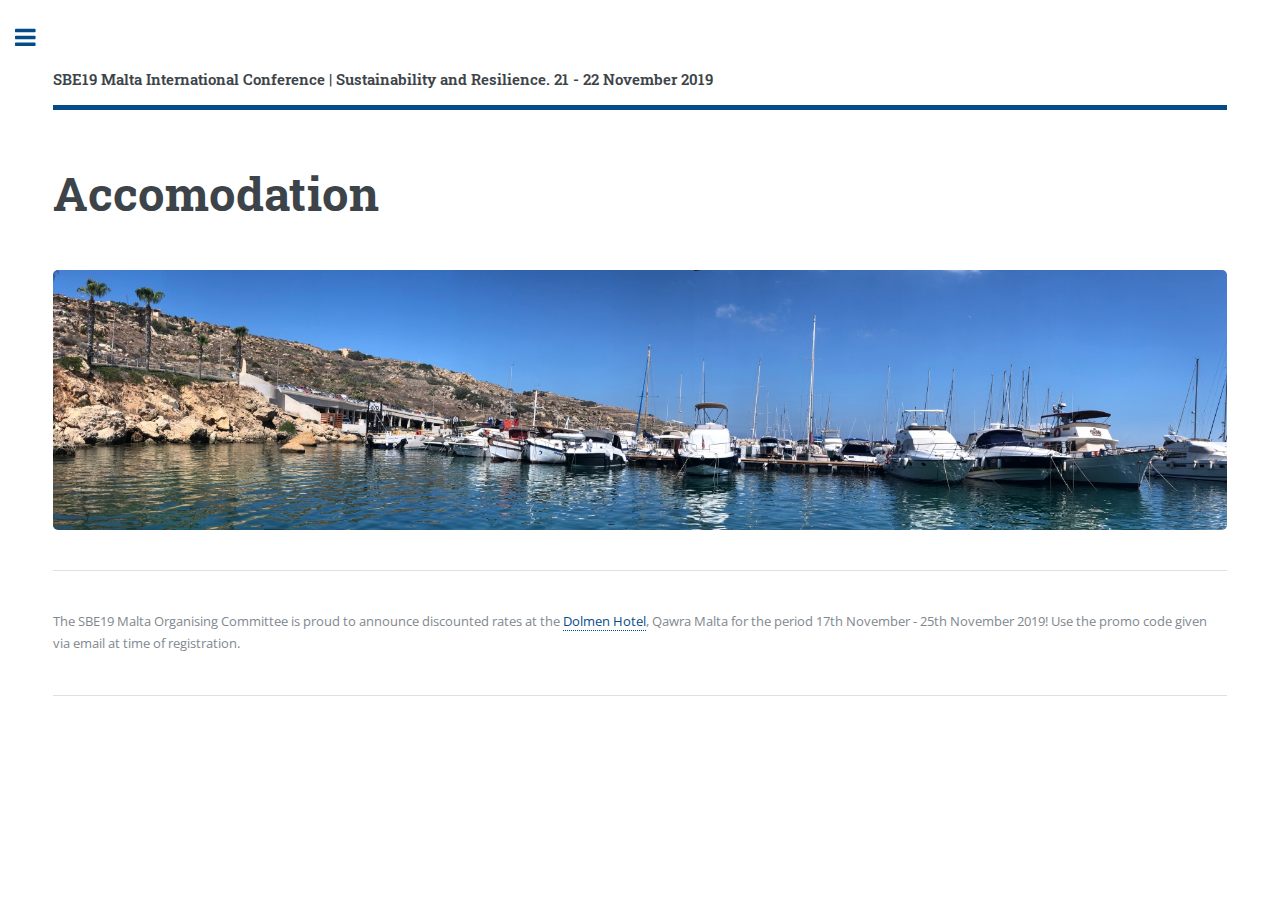
==== accomodation.html @ 5445cafa "Updated website." ====
<!DOCTYPE HTML>
<!--
	Editorial by HTML5 UP
	html5up.net | @ajlkn
	Free for personal and commercial use under the CCA 3.0 license (html5up.net/license)
-->
<html>
	<head>
		<title>SBE19 Malta | Towards a Sustainable Built Environment</title>
		<meta charset="utf-8" />
		<meta name="viewport" content="width=device-width, initial-scale=1, user-scalable=no" />
		<link rel="stylesheet" href="assets/css/main.css" />
	</head>
	<body class="is-preload">

		<!-- Wrapper -->
			<div id="wrapper">

				<!-- Main -->
					<div id="main">
						<div class="inner">

							<!-- Header -->
								<header id="header">
									<a href="index.html" class="logo"><strong>SBE19 Malta International Conference | Sustainability and Resilience. 21 - 22 November 2019</strong> </a>
							<!--		<ul class="icons">
										<li><a href="#" class="icon fa-twitter"><span class="label">Twitter</span></a></li>
										<li><a href="#" class="icon fa-facebook"><span class="label">Facebook</span></a></li>
										<li><a href="#" class="icon fa-snapchat-ghost"><span class="label">Snapchat</span></a></li>
										<li><a href="#" class="icon fa-instagram"><span class="label">Instagram</span></a></li>
										<li><a href="#" class="icon fa-medium"><span class="label">Medium</span></a></li>
									</ul>-->
								</header>

							<!-- Content -->
								<section>
									<header class="main">
										<h1>Accomodation</h1>
									</header>

									<span class="image main"><img src="images/panorama2.jpg" alt="" /></span>

									<hr class="major" />
                                    The SBE19 Malta Organising Committee is proud to announce discounted rates at the <a href="http://www.dolmen.com.mt">Dolmen Hotel</a>, Qawra Malta for the period 17th November - 25th November 2019!
                                    
                                    Use the promo code given via email at time of registration.
                                    
									<hr class="major" />
                                    
								</section>

						</div>
					</div>

                    <!-- Sidebar -->
                    <div id="sidebar">
                        <div class="inner">
                            
                            <!-- Search --><!--
                                            <section id="search" class="alt">
                                            <form method="post" action="#">
                                            <input type="text" name="query" id="query" placeholder="Search" />
                                            </form>
                                            </section>
                                            
                                            <!-- Menu -->
                            <nav id="menu">
                                <header class="major">
                                    <h2>Menu</h2>
                                </header>
                                <ul>
                                    <li><a href="index.html">Homepage</a></li>
                                    <li><a href="specialsessions.html">Special Sessions</a></li>
                                    <li><a href="roundtable.html">Round Table Forum</a></li>
                                    <li><a href="organising.html">Organising Committee</a></li>
                                    <li><a href="scientific.html">Scientific Committee</a></li>
                                    <li><a href="keynote.html">Keynote Speakers</a></li>
                                    <li><a href="fees.html">Conference Fees</a></li>
                                    <li><a href="accomodation.html">Accomodation</a></li>
                                    <li><a href="https://forms.gle/u5EXZo6mpszU6fGm8">Registration Form</a></li>
                                    <!--<li>
                                     <span class="opener">Submenu</span>
                                     <ul>
                                     <li><a href="#">Lorem Dolor</a></li>
                                     <li><a href="#">Ipsum Adipiscing</a></li>
                                     <li><a href="#">Tempus Magna</a></li>
                                     <li><a href="#">Feugiat Veroeros</a></li>
                                     </ul>
                                     </li>
                                     <li><a href="#">Etiam Dolore</a></li>
                                     <li><a href="#">Adipiscing</a></li>
                                     <li>
                                     <span class="opener">Another Submenu</span>
                                     <ul>
                                     <li><a href="#">Lorem Dolor</a></li>
                                     <li><a href="#">Ipsum Adipiscing</a></li>
                                     <li><a href="#">Tempus Magna</a></li>
                                     <li><a href="#">Feugiat Veroeros</a></li>
                                     </ul>
                                     </li>
                                     <li><a href="#">Maximus Erat</a></li>
                                     <li><a href="#">Sapien Mauris</a></li>
                                     <li><a href="#">Amet Lacinia</a></li>-->
                                </ul>
                            </nav>
                            
                            <!-- Section --><!--
                                             <section>
                                             <header class="major">
                                             <h2>Ante interdum</h2>
                                             </header>
                                             <div class="mini-posts">
                                             <article>
                                             <a href="#" class="image"><img src="images/pic07.jpg" alt="" /></a>
                                             <p>Aenean ornare velit lacus, ac varius enim lorem ullamcorper dolore aliquam.</p>
                                             </article>
                                             <article>
                                             <a href="#" class="image"><img src="images/pic08.jpg" alt="" /></a>
                                             <p>Aenean ornare velit lacus, ac varius enim lorem ullamcorper dolore aliquam.</p>
                                             </article>
                                             <article>
                                             <a href="#" class="image"><img src="images/pic09.jpg" alt="" /></a>
                                             <p>Aenean ornare velit lacus, ac varius enim lorem ullamcorper dolore aliquam.</p>
                                             </article>
                                             </div>
                                             <ul class="actions">
                                             <li><a href="#" class="button">More</a></li>
                                             </ul>
                                             </section>-->
                            
                            <!-- Section -->
                            <section>
                                <header class="major">
                                    <h2>Get in touch</h2>
                                </header>
                                <p>Should you have any queries, you can contact us on:</p>
                                <ul class="contact">
                                    <li class="fa-envelope-o"><a href="mailto:sbemalta@gmail.com">SBE Malta</a></li>
                                    <!--<li class="fa-phone">(000) 000-0000</li>-->
                                    <li class="fa-home">Faculty of Built Environment, University of Malta</li>
                                </ul>
                            </section>
                            
                            <!-- Footer -->
                            <footer id="footer">
                                <p class="copyright">&copy; SBEMalta. All rights reserved. Design: <a href="https://html5up.net">HTML5 UP</a>.</p>
                            </footer>
                            
                        </div>
                    </div>

		<!-- Scripts -->
			<script src="assets/js/jquery.min.js"></script>
			<script src="assets/js/browser.min.js"></script>
			<script src="assets/js/breakpoints.min.js"></script>
			<script src="assets/js/util.js"></script>
			<script src="assets/js/main.js"></script>

	</body>
</html>
---- assets/css/main.css ----
@import url(font-awesome.min.css);
@import url("https://fonts.googleapis.com/css?family=Open+Sans:400,600,400italic,600italic|Roboto+Slab:400,700");

/*
	Editorial by HTML5 UP
	html5up.net | @ajlkn
	Free for personal and commercial use under the CCA 3.0 license (html5up.net/license)
*/

html, body, div, span, applet, object,
iframe, h1, h2, h3, h4, h5, h6, p, blockquote,
pre, a, abbr, acronym, address, big, cite,
code, del, dfn, em, img, ins, kbd, q, s, samp,
small, strike, strong, sub, sup, tt, var, b,
u, i, center, dl, dt, dd, ol, ul, li, fieldset,
form, label, legend, table, caption, tbody,
tfoot, thead, tr, th, td, article, aside,
canvas, details, embed, figure, figcaption,
footer, header, hgroup, menu, nav, output, ruby,
section, summary, time, mark, audio, video {
	margin: 0;
	padding: 0;
	border: 0;
	font-size: 100%;
	font: inherit;
	vertical-align: baseline;}

article, aside, details, figcaption, figure,
footer, header, hgroup, menu, nav, section {
	display: block;}

body {
	line-height: 1;
}

ol, ul {
	list-style: none;
}

blockquote, q {
	quotes: none;
}

	blockquote:before, blockquote:after, q:before, q:after {
		content: '';
		content: none;
	}

table {
	border-collapse: collapse;
	border-spacing: 0;
}

body {
	-webkit-text-size-adjust: none;
}

mark {
	background-color: transparent;
	color: inherit;
}

input::-moz-focus-inner {
	border: 0;
	padding: 0;
}

input, select, textarea {
	-moz-appearance: none;
	-webkit-appearance: none;
	-ms-appearance: none;
	appearance: none;
}

/* Basic */

	@-ms-viewport {
		width: device-width;
	}

	body {
		-ms-overflow-style: scrollbar;
	}

	@media screen and (max-width: 480px) {

		html, body {
			min-width: 320px;
		}

	}

	html {
		box-sizing: border-box;
	}

	*, *:before, *:after {
		box-sizing: inherit;
	}

	body {
		background: #ffffff;
	}

		body.is-preload *, body.is-preload *:before, body.is-preload *:after, body.is-resizing *, body.is-resizing *:before, body.is-resizing *:after {
			-moz-animation: none !important;
			-webkit-animation: none !important;
			-ms-animation: none !important;
			animation: none !important;
			-moz-transition: none !important;
			-webkit-transition: none !important;
			-ms-transition: none !important;
			transition: none !important;
		}

/* Type */

	body, input, select, textarea {
		color: #7f888f;
		font-family: "Open Sans", sans-serif;
		font-size: 13pt;
		font-weight: 400;
		line-height: 1.65;
	}

		@media screen and (max-width: 1680px) {

			body, input, select, textarea {
				font-size: 11pt;
			}

		}

		@media screen and (max-width: 1280px) {

			body, input, select, textarea {
				font-size: 10pt;
			}

		}

		@media screen and (max-width: 360px) {

			body, input, select, textarea {
				font-size: 9pt;
			}

		}

	a {
		-moz-transition: color 0.2s ease-in-out, border-bottom-color 0.2s ease-in-out;
		-webkit-transition: color 0.2s ease-in-out, border-bottom-color 0.2s ease-in-out;
		-ms-transition: color 0.2s ease-in-out, border-bottom-color 0.2s ease-in-out;
		transition: color 0.2s ease-in-out, border-bottom-color 0.2s ease-in-out;
		border-bottom: dotted 1px;
        color: #044c89;
		text-decoration: none;
	}

		a:hover {
			border-bottom-color: #044c89;
			color: #044c89 !important;
		}

			a:hover strong {
				color: inherit;
			}

	strong, b {
		color: #3d4449;
		font-weight: 600;
	}

	em, i {
		font-style: italic;
	}

	p {
		margin: 0 0 2em 0;
	}

	h1, h2, h3, h4, h5, h6 {
		color: #3d4449;
		font-family: "Roboto Slab", serif;
		font-weight: 700;
		line-height: 1.5;
		margin: 0 0 1em 0;
	}

		h1 a, h2 a, h3 a, h4 a, h5 a, h6 a {
			color: inherit;
			text-decoration: none;
			border-bottom: 0;
		}

	h1 {
		font-size: 4em;
		margin: 0 0 0.5em 0;
		line-height: 1.3;
	}

	h2 {
		font-size: 1.75em;
	}

	h3 {
		font-size: 1.25em;
	}

	h4 {
		font-size: 1.1em;
	}

	h5 {
		font-size: 0.9em;
	}

	h6 {
		font-size: 0.7em;
	}

	@media screen and (max-width: 1680px) {

		h1 {
			font-size: 3.5em;
		}

	}

	@media screen and (max-width: 980px) {

		h1 {
			font-size: 3.25em;
		}

	}

	@media screen and (max-width: 736px) {

		h1 {
			font-size: 2em;
			line-height: 1.4;
		}

		h2 {
			font-size: 1.5em;
		}

	}

	sub {
		font-size: 0.8em;
		position: relative;
		top: 0.5em;
	}

	sup {
		font-size: 0.8em;
		position: relative;
		top: -0.5em;
	}

	blockquote {
		border-left: solid 3px rgba(210, 215, 217, 0.75);
		font-style: italic;
		margin: 0 0 2em 0;
		padding: 0.5em 0 0.5em 2em;
	}

	code {
		background: rgba(230, 235, 237, 0.25);
		border-radius: 0.375em;
		border: solid 1px rgba(210, 215, 217, 0.75);
		font-family: "Courier New", monospace;
		font-size: 0.9em;
		margin: 0 0.25em;
		padding: 0.25em 0.65em;
	}

	pre {
		-webkit-overflow-scrolling: touch;
		font-family: "Courier New", monospace;
		font-size: 0.9em;
		margin: 0 0 2em 0;
	}

		pre code {
			display: block;
			line-height: 1.75;
			padding: 1em 1.5em;
			overflow-x: auto;
		}

	hr {
		border: 0;
		border-bottom: solid 1px rgba(210, 215, 217, 0.75);
		margin: 2em 0;
	}

		hr.major {
			margin: 3em 0;
		}

	.align-left {
		text-align: left;
	}

	.align-center {
		text-align: center;
	}

	.align-right {
		text-align: right;
	}

/* Row */

	.row {
		display: flex;
		flex-wrap: wrap;
		box-sizing: border-box;
		align-items: stretch;
	}

		.row > * {
			box-sizing: border-box;
		}

		.row.gtr-uniform > * > :last-child {
			margin-bottom: 0;
		}

		.row.aln-left {
			justify-content: flex-start;
		}

		.row.aln-center {
			justify-content: center;
		}

		.row.aln-right {
			justify-content: flex-end;
		}

		.row.aln-top {
			align-items: flex-start;
		}

		.row.aln-middle {
			align-items: center;
		}

		.row.aln-bottom {
			align-items: flex-end;
		}

		.row > .imp {
			order: -1;
		}

		.row > .col-1 {
			width: 8.3333333333%;
		}

		.row > .off-1 {
			margin-left: 8.3333333333%;
		}

		.row > .col-2 {
			width: 16.6666666667%;
		}

		.row > .off-2 {
			margin-left: 16.6666666667%;
		}

		.row > .col-3 {
			width: 25%;
		}

		.row > .off-3 {
			margin-left: 25%;
		}

		.row > .col-4 {
			width: 33.3333333333%;
		}

		.row > .off-4 {
			margin-left: 33.3333333333%;
		}

		.row > .col-5 {
			width: 41.6666666667%;
		}

		.row > .off-5 {
			margin-left: 41.6666666667%;
		}

		.row > .col-6 {
			width: 50%;
		}

		.row > .off-6 {
			margin-left: 50%;
		}

		.row > .col-7 {
			width: 58.3333333333%;
		}

		.row > .off-7 {
			margin-left: 58.3333333333%;
		}

		.row > .col-8 {
			width: 66.6666666667%;
		}

		.row > .off-8 {
			margin-left: 66.6666666667%;
		}

		.row > .col-9 {
			width: 75%;
		}

		.row > .off-9 {
			margin-left: 75%;
		}

		.row > .col-10 {
			width: 83.3333333333%;
		}

		.row > .off-10 {
			margin-left: 83.3333333333%;
		}

		.row > .col-11 {
			width: 91.6666666667%;
		}

		.row > .off-11 {
			margin-left: 91.6666666667%;
		}

		.row > .col-12 {
			width: 100%;
		}

		.row > .off-12 {
			margin-left: 100%;
		}

		.row.gtr-0 {
			margin-top: 0;
			margin-left: 0em;
		}

			.row.gtr-0 > * {
				padding: 0 0 0 0em;
			}

			.row.gtr-0.gtr-uniform {
				margin-top: 0em;
			}

				.row.gtr-0.gtr-uniform > * {
					padding-top: 0em;
				}

		.row.gtr-25 {
			margin-top: 0;
			margin-left: -0.375em;
		}

			.row.gtr-25 > * {
				padding: 0 0 0 0.375em;
			}

			.row.gtr-25.gtr-uniform {
				margin-top: -0.375em;
			}

				.row.gtr-25.gtr-uniform > * {
					padding-top: 0.375em;
				}

		.row.gtr-50 {
			margin-top: 0;
			margin-left: -0.75em;
		}

			.row.gtr-50 > * {
				padding: 0 0 0 0.75em;
			}

			.row.gtr-50.gtr-uniform {
				margin-top: -0.75em;
			}

				.row.gtr-50.gtr-uniform > * {
					padding-top: 0.75em;
				}

		.row {
			margin-top: 0;
			margin-left: -1.5em;
		}

			.row > * {
				padding: 0 0 0 1.5em;
			}

			.row.gtr-uniform {
				margin-top: -1.5em;
			}

				.row.gtr-uniform > * {
					padding-top: 1.5em;
				}

		.row.gtr-150 {
			margin-top: 0;
			margin-left: -2.25em;
		}

			.row.gtr-150 > * {
				padding: 0 0 0 2.25em;
			}

			.row.gtr-150.gtr-uniform {
				margin-top: -2.25em;
			}

				.row.gtr-150.gtr-uniform > * {
					padding-top: 2.25em;
				}

		.row.gtr-200 {
			margin-top: 0;
			margin-left: -3em;
		}

			.row.gtr-200 > * {
				padding: 0 0 0 3em;
			}

			.row.gtr-200.gtr-uniform {
				margin-top: -3em;
			}

				.row.gtr-200.gtr-uniform > * {
					padding-top: 3em;
				}

		@media screen and (max-width: 1680px) {

			.row {
				display: flex;
				flex-wrap: wrap;
				box-sizing: border-box;
				align-items: stretch;
			}

				.row > * {
					box-sizing: border-box;
				}

				.row.gtr-uniform > * > :last-child {
					margin-bottom: 0;
				}

				.row.aln-left {
					justify-content: flex-start;
				}

				.row.aln-center {
					justify-content: center;
				}

				.row.aln-right {
					justify-content: flex-end;
				}

				.row.aln-top {
					align-items: flex-start;
				}

				.row.aln-middle {
					align-items: center;
				}

				.row.aln-bottom {
					align-items: flex-end;
				}

				.row > .imp-xlarge {
					order: -1;
				}

				.row > .col-1-xlarge {
					width: 8.3333333333%;
				}

				.row > .off-1-xlarge {
					margin-left: 8.3333333333%;
				}

				.row > .col-2-xlarge {
					width: 16.6666666667%;
				}

				.row > .off-2-xlarge {
					margin-left: 16.6666666667%;
				}

				.row > .col-3-xlarge {
					width: 25%;
				}

				.row > .off-3-xlarge {
					margin-left: 25%;
				}

				.row > .col-4-xlarge {
					width: 33.3333333333%;
				}

				.row > .off-4-xlarge {
					margin-left: 33.3333333333%;
				}

				.row > .col-5-xlarge {
					width: 41.6666666667%;
				}

				.row > .off-5-xlarge {
					margin-left: 41.6666666667%;
				}

				.row > .col-6-xlarge {
					width: 50%;
				}

				.row > .off-6-xlarge {
					margin-left: 50%;
				}

				.row > .col-7-xlarge {
					width: 58.3333333333%;
				}

				.row > .off-7-xlarge {
					margin-left: 58.3333333333%;
				}

				.row > .col-8-xlarge {
					width: 66.6666666667%;
				}

				.row > .off-8-xlarge {
					margin-left: 66.6666666667%;
				}

				.row > .col-9-xlarge {
					width: 75%;
				}

				.row > .off-9-xlarge {
					margin-left: 75%;
				}

				.row > .col-10-xlarge {
					width: 83.3333333333%;
				}

				.row > .off-10-xlarge {
					margin-left: 83.3333333333%;
				}

				.row > .col-11-xlarge {
					width: 91.6666666667%;
				}

				.row > .off-11-xlarge {
					margin-left: 91.6666666667%;
				}

				.row > .col-12-xlarge {
					width: 100%;
				}

				.row > .off-12-xlarge {
					margin-left: 100%;
				}

				.row.gtr-0 {
					margin-top: 0;
					margin-left: 0em;
				}

					.row.gtr-0 > * {
						padding: 0 0 0 0em;
					}

					.row.gtr-0.gtr-uniform {
						margin-top: 0em;
					}

						.row.gtr-0.gtr-uniform > * {
							padding-top: 0em;
						}

				.row.gtr-25 {
					margin-top: 0;
					margin-left: -0.375em;
				}

					.row.gtr-25 > * {
						padding: 0 0 0 0.375em;
					}

					.row.gtr-25.gtr-uniform {
						margin-top: -0.375em;
					}

						.row.gtr-25.gtr-uniform > * {
							padding-top: 0.375em;
						}

				.row.gtr-50 {
					margin-top: 0;
					margin-left: -0.75em;
				}

					.row.gtr-50 > * {
						padding: 0 0 0 0.75em;
					}

					.row.gtr-50.gtr-uniform {
						margin-top: -0.75em;
					}

						.row.gtr-50.gtr-uniform > * {
							padding-top: 0.75em;
						}

				.row {
					margin-top: 0;
					margin-left: -1.5em;
				}

					.row > * {
						padding: 0 0 0 1.5em;
					}

					.row.gtr-uniform {
						margin-top: -1.5em;
					}

						.row.gtr-uniform > * {
							padding-top: 1.5em;
						}

				.row.gtr-150 {
					margin-top: 0;
					margin-left: -2.25em;
				}

					.row.gtr-150 > * {
						padding: 0 0 0 2.25em;
					}

					.row.gtr-150.gtr-uniform {
						margin-top: -2.25em;
					}

						.row.gtr-150.gtr-uniform > * {
							padding-top: 2.25em;
						}

				.row.gtr-200 {
					margin-top: 0;
					margin-left: -3em;
				}

					.row.gtr-200 > * {
						padding: 0 0 0 3em;
					}

					.row.gtr-200.gtr-uniform {
						margin-top: -3em;
					}

						.row.gtr-200.gtr-uniform > * {
							padding-top: 3em;
						}

		}

		@media screen and (max-width: 1280px) {

			.row {
				display: flex;
				flex-wrap: wrap;
				box-sizing: border-box;
				align-items: stretch;
			}

				.row > * {
					box-sizing: border-box;
				}

				.row.gtr-uniform > * > :last-child {
					margin-bottom: 0;
				}

				.row.aln-left {
					justify-content: flex-start;
				}

				.row.aln-center {
					justify-content: center;
				}

				.row.aln-right {
					justify-content: flex-end;
				}

				.row.aln-top {
					align-items: flex-start;
				}

				.row.aln-middle {
					align-items: center;
				}

				.row.aln-bottom {
					align-items: flex-end;
				}

				.row > .imp-large {
					order: -1;
				}

				.row > .col-1-large {
					width: 8.3333333333%;
				}

				.row > .off-1-large {
					margin-left: 8.3333333333%;
				}

				.row > .col-2-large {
					width: 16.6666666667%;
				}

				.row > .off-2-large {
					margin-left: 16.6666666667%;
				}

				.row > .col-3-large {
					width: 25%;
				}

				.row > .off-3-large {
					margin-left: 25%;
				}

				.row > .col-4-large {
					width: 33.3333333333%;
				}

				.row > .off-4-large {
					margin-left: 33.3333333333%;
				}

				.row > .col-5-large {
					width: 41.6666666667%;
				}

				.row > .off-5-large {
					margin-left: 41.6666666667%;
				}

				.row > .col-6-large {
					width: 50%;
				}

				.row > .off-6-large {
					margin-left: 50%;
				}

				.row > .col-7-large {
					width: 58.3333333333%;
				}

				.row > .off-7-large {
					margin-left: 58.3333333333%;
				}

				.row > .col-8-large {
					width: 66.6666666667%;
				}

				.row > .off-8-large {
					margin-left: 66.6666666667%;
				}

				.row > .col-9-large {
					width: 75%;
				}

				.row > .off-9-large {
					margin-left: 75%;
				}

				.row > .col-10-large {
					width: 83.3333333333%;
				}

				.row > .off-10-large {
					margin-left: 83.3333333333%;
				}

				.row > .col-11-large {
					width: 91.6666666667%;
				}

				.row > .off-11-large {
					margin-left: 91.6666666667%;
				}

				.row > .col-12-large {
					width: 100%;
				}

				.row > .off-12-large {
					margin-left: 100%;
				}

				.row.gtr-0 {
					margin-top: 0;
					margin-left: 0em;
				}

					.row.gtr-0 > * {
						padding: 0 0 0 0em;
					}

					.row.gtr-0.gtr-uniform {
						margin-top: 0em;
					}

						.row.gtr-0.gtr-uniform > * {
							padding-top: 0em;
						}

				.row.gtr-25 {
					margin-top: 0;
					margin-left: -0.375em;
				}

					.row.gtr-25 > * {
						padding: 0 0 0 0.375em;
					}

					.row.gtr-25.gtr-uniform {
						margin-top: -0.375em;
					}

						.row.gtr-25.gtr-uniform > * {
							padding-top: 0.375em;
						}

				.row.gtr-50 {
					margin-top: 0;
					margin-left: -0.75em;
				}

					.row.gtr-50 > * {
						padding: 0 0 0 0.75em;
					}

					.row.gtr-50.gtr-uniform {
						margin-top: -0.75em;
					}

						.row.gtr-50.gtr-uniform > * {
							padding-top: 0.75em;
						}

				.row {
					margin-top: 0;
					margin-left: -1.5em;
				}

					.row > * {
						padding: 0 0 0 1.5em;
					}

					.row.gtr-uniform {
						margin-top: -1.5em;
					}

						.row.gtr-uniform > * {
							padding-top: 1.5em;
						}

				.row.gtr-150 {
					margin-top: 0;
					margin-left: -2.25em;
				}

					.row.gtr-150 > * {
						padding: 0 0 0 2.25em;
					}

					.row.gtr-150.gtr-uniform {
						margin-top: -2.25em;
					}

						.row.gtr-150.gtr-uniform > * {
							padding-top: 2.25em;
						}

				.row.gtr-200 {
					margin-top: 0;
					margin-left: -3em;
				}

					.row.gtr-200 > * {
						padding: 0 0 0 3em;
					}

					.row.gtr-200.gtr-uniform {
						margin-top: -3em;
					}

						.row.gtr-200.gtr-uniform > * {
							padding-top: 3em;
						}

		}

		@media screen and (max-width: 980px) {

			.row {
				display: flex;
				flex-wrap: wrap;
				box-sizing: border-box;
				align-items: stretch;
			}

				.row > * {
					box-sizing: border-box;
				}

				.row.gtr-uniform > * > :last-child {
					margin-bottom: 0;
				}

				.row.aln-left {
					justify-content: flex-start;
				}

				.row.aln-center {
					justify-content: center;
				}

				.row.aln-right {
					justify-content: flex-end;
				}

				.row.aln-top {
					align-items: flex-start;
				}

				.row.aln-middle {
					align-items: center;
				}

				.row.aln-bottom {
					align-items: flex-end;
				}

				.row > .imp-medium {
					order: -1;
				}

				.row > .col-1-medium {
					width: 8.3333333333%;
				}

				.row > .off-1-medium {
					margin-left: 8.3333333333%;
				}

				.row > .col-2-medium {
					width: 16.6666666667%;
				}

				.row > .off-2-medium {
					margin-left: 16.6666666667%;
				}

				.row > .col-3-medium {
					width: 25%;
				}

				.row > .off-3-medium {
					margin-left: 25%;
				}

				.row > .col-4-medium {
					width: 33.3333333333%;
				}

				.row > .off-4-medium {
					margin-left: 33.3333333333%;
				}

				.row > .col-5-medium {
					width: 41.6666666667%;
				}

				.row > .off-5-medium {
					margin-left: 41.6666666667%;
				}

				.row > .col-6-medium {
					width: 50%;
				}

				.row > .off-6-medium {
					margin-left: 50%;
				}

				.row > .col-7-medium {
					width: 58.3333333333%;
				}

				.row > .off-7-medium {
					margin-left: 58.3333333333%;
				}

				.row > .col-8-medium {
					width: 66.6666666667%;
				}

				.row > .off-8-medium {
					margin-left: 66.6666666667%;
				}

				.row > .col-9-medium {
					width: 75%;
				}

				.row > .off-9-medium {
					margin-left: 75%;
				}

				.row > .col-10-medium {
					width: 83.3333333333%;
				}

				.row > .off-10-medium {
					margin-left: 83.3333333333%;
				}

				.row > .col-11-medium {
					width: 91.6666666667%;
				}

				.row > .off-11-medium {
					margin-left: 91.6666666667%;
				}

				.row > .col-12-medium {
					width: 100%;
				}

				.row > .off-12-medium {
					margin-left: 100%;
				}

				.row.gtr-0 {
					margin-top: 0;
					margin-left: 0em;
				}

					.row.gtr-0 > * {
						padding: 0 0 0 0em;
					}

					.row.gtr-0.gtr-uniform {
						margin-top: 0em;
					}

						.row.gtr-0.gtr-uniform > * {
							padding-top: 0em;
						}

				.row.gtr-25 {
					margin-top: 0;
					margin-left: -0.375em;
				}

					.row.gtr-25 > * {
						padding: 0 0 0 0.375em;
					}

					.row.gtr-25.gtr-uniform {
						margin-top: -0.375em;
					}

						.row.gtr-25.gtr-uniform > * {
							padding-top: 0.375em;
						}

				.row.gtr-50 {
					margin-top: 0;
					margin-left: -0.75em;
				}

					.row.gtr-50 > * {
						padding: 0 0 0 0.75em;
					}

					.row.gtr-50.gtr-uniform {
						margin-top: -0.75em;
					}

						.row.gtr-50.gtr-uniform > * {
							padding-top: 0.75em;
						}

				.row {
					margin-top: 0;
					margin-left: -1.5em;
				}

					.row > * {
						padding: 0 0 0 1.5em;
					}

					.row.gtr-uniform {
						margin-top: -1.5em;
					}

						.row.gtr-uniform > * {
							padding-top: 1.5em;
						}

				.row.gtr-150 {
					margin-top: 0;
					margin-left: -2.25em;
				}

					.row.gtr-150 > * {
						padding: 0 0 0 2.25em;
					}

					.row.gtr-150.gtr-uniform {
						margin-top: -2.25em;
					}

						.row.gtr-150.gtr-uniform > * {
							padding-top: 2.25em;
						}

				.row.gtr-200 {
					margin-top: 0;
					margin-left: -3em;
				}

					.row.gtr-200 > * {
						padding: 0 0 0 3em;
					}

					.row.gtr-200.gtr-uniform {
						margin-top: -3em;
					}

						.row.gtr-200.gtr-uniform > * {
							padding-top: 3em;
						}

		}

		@media screen and (max-width: 736px) {

			.row {
				display: flex;
				flex-wrap: wrap;
				box-sizing: border-box;
				align-items: stretch;
			}

				.row > * {
					box-sizing: border-box;
				}

				.row.gtr-uniform > * > :last-child {
					margin-bottom: 0;
				}

				.row.aln-left {
					justify-content: flex-start;
				}

				.row.aln-center {
					justify-content: center;
				}

				.row.aln-right {
					justify-content: flex-end;
				}

				.row.aln-top {
					align-items: flex-start;
				}

				.row.aln-middle {
					align-items: center;
				}

				.row.aln-bottom {
					align-items: flex-end;
				}

				.row > .imp-small {
					order: -1;
				}

				.row > .col-1-small {
					width: 8.3333333333%;
				}

				.row > .off-1-small {
					margin-left: 8.3333333333%;
				}

				.row > .col-2-small {
					width: 16.6666666667%;
				}

				.row > .off-2-small {
					margin-left: 16.6666666667%;
				}

				.row > .col-3-small {
					width: 25%;
				}

				.row > .off-3-small {
					margin-left: 25%;
				}

				.row > .col-4-small {
					width: 33.3333333333%;
				}

				.row > .off-4-small {
					margin-left: 33.3333333333%;
				}

				.row > .col-5-small {
					width: 41.6666666667%;
				}

				.row > .off-5-small {
					margin-left: 41.6666666667%;
				}

				.row > .col-6-small {
					width: 50%;
				}

				.row > .off-6-small {
					margin-left: 50%;
				}

				.row > .col-7-small {
					width: 58.3333333333%;
				}

				.row > .off-7-small {
					margin-left: 58.3333333333%;
				}

				.row > .col-8-small {
					width: 66.6666666667%;
				}

				.row > .off-8-small {
					margin-left: 66.6666666667%;
				}

				.row > .col-9-small {
					width: 75%;
				}

				.row > .off-9-small {
					margin-left: 75%;
				}

				.row > .col-10-small {
					width: 83.3333333333%;
				}

				.row > .off-10-small {
					margin-left: 83.3333333333%;
				}

				.row > .col-11-small {
					width: 91.6666666667%;
				}

				.row > .off-11-small {
					margin-left: 91.6666666667%;
				}

				.row > .col-12-small {
					width: 100%;
				}

				.row > .off-12-small {
					margin-left: 100%;
				}

				.row.gtr-0 {
					margin-top: 0;
					margin-left: 0em;
				}

					.row.gtr-0 > * {
						padding: 0 0 0 0em;
					}

					.row.gtr-0.gtr-uniform {
						margin-top: 0em;
					}

						.row.gtr-0.gtr-uniform > * {
							padding-top: 0em;
						}

				.row.gtr-25 {
					margin-top: 0;
					margin-left: -0.375em;
				}

					.row.gtr-25 > * {
						padding: 0 0 0 0.375em;
					}

					.row.gtr-25.gtr-uniform {
						margin-top: -0.375em;
					}

						.row.gtr-25.gtr-uniform > * {
							padding-top: 0.375em;
						}

				.row.gtr-50 {
					margin-top: 0;
					margin-left: -0.75em;
				}

					.row.gtr-50 > * {
						padding: 0 0 0 0.75em;
					}

					.row.gtr-50.gtr-uniform {
						margin-top: -0.75em;
					}

						.row.gtr-50.gtr-uniform > * {
							padding-top: 0.75em;
						}

				.row {
					margin-top: 0;
					margin-left: -1.5em;
				}

					.row > * {
						padding: 0 0 0 1.5em;
					}

					.row.gtr-uniform {
						margin-top: -1.5em;
					}

						.row.gtr-uniform > * {
							padding-top: 1.5em;
						}

				.row.gtr-150 {
					margin-top: 0;
					margin-left: -2.25em;
				}

					.row.gtr-150 > * {
						padding: 0 0 0 2.25em;
					}

					.row.gtr-150.gtr-uniform {
						margin-top: -2.25em;
					}

						.row.gtr-150.gtr-uniform > * {
							padding-top: 2.25em;
						}

				.row.gtr-200 {
					margin-top: 0;
					margin-left: -3em;
				}

					.row.gtr-200 > * {
						padding: 0 0 0 3em;
					}

					.row.gtr-200.gtr-uniform {
						margin-top: -3em;
					}

						.row.gtr-200.gtr-uniform > * {
							padding-top: 3em;
						}

		}

		@media screen and (max-width: 480px) {

			.row {
				display: flex;
				flex-wrap: wrap;
				box-sizing: border-box;
				align-items: stretch;
			}

				.row > * {
					box-sizing: border-box;
				}

				.row.gtr-uniform > * > :last-child {
					margin-bottom: 0;
				}

				.row.aln-left {
					justify-content: flex-start;
				}

				.row.aln-center {
					justify-content: center;
				}

				.row.aln-right {
					justify-content: flex-end;
				}

				.row.aln-top {
					align-items: flex-start;
				}

				.row.aln-middle {
					align-items: center;
				}

				.row.aln-bottom {
					align-items: flex-end;
				}

				.row > .imp-xsmall {
					order: -1;
				}

				.row > .col-1-xsmall {
					width: 8.3333333333%;
				}

				.row > .off-1-xsmall {
					margin-left: 8.3333333333%;
				}

				.row > .col-2-xsmall {
					width: 16.6666666667%;
				}

				.row > .off-2-xsmall {
					margin-left: 16.6666666667%;
				}

				.row > .col-3-xsmall {
					width: 25%;
				}

				.row > .off-3-xsmall {
					margin-left: 25%;
				}

				.row > .col-4-xsmall {
					width: 33.3333333333%;
				}

				.row > .off-4-xsmall {
					margin-left: 33.3333333333%;
				}

				.row > .col-5-xsmall {
					width: 41.6666666667%;
				}

				.row > .off-5-xsmall {
					margin-left: 41.6666666667%;
				}

				.row > .col-6-xsmall {
					width: 50%;
				}

				.row > .off-6-xsmall {
					margin-left: 50%;
				}

				.row > .col-7-xsmall {
					width: 58.3333333333%;
				}

				.row > .off-7-xsmall {
					margin-left: 58.3333333333%;
				}

				.row > .col-8-xsmall {
					width: 66.6666666667%;
				}

				.row > .off-8-xsmall {
					margin-left: 66.6666666667%;
				}

				.row > .col-9-xsmall {
					width: 75%;
				}

				.row > .off-9-xsmall {
					margin-left: 75%;
				}

				.row > .col-10-xsmall {
					width: 83.3333333333%;
				}

				.row > .off-10-xsmall {
					margin-left: 83.3333333333%;
				}

				.row > .col-11-xsmall {
					width: 91.6666666667%;
				}

				.row > .off-11-xsmall {
					margin-left: 91.6666666667%;
				}

				.row > .col-12-xsmall {
					width: 100%;
				}

				.row > .off-12-xsmall {
					margin-left: 100%;
				}

				.row.gtr-0 {
					margin-top: 0;
					margin-left: 0em;
				}

					.row.gtr-0 > * {
						padding: 0 0 0 0em;
					}

					.row.gtr-0.gtr-uniform {
						margin-top: 0em;
					}

						.row.gtr-0.gtr-uniform > * {
							padding-top: 0em;
						}

				.row.gtr-25 {
					margin-top: 0;
					margin-left: -0.375em;
				}

					.row.gtr-25 > * {
						padding: 0 0 0 0.375em;
					}

					.row.gtr-25.gtr-uniform {
						margin-top: -0.375em;
					}

						.row.gtr-25.gtr-uniform > * {
							padding-top: 0.375em;
						}

				.row.gtr-50 {
					margin-top: 0;
					margin-left: -0.75em;
				}

					.row.gtr-50 > * {
						padding: 0 0 0 0.75em;
					}

					.row.gtr-50.gtr-uniform {
						margin-top: -0.75em;
					}

						.row.gtr-50.gtr-uniform > * {
							padding-top: 0.75em;
						}

				.row {
					margin-top: 0;
					margin-left: -1.5em;
				}

					.row > * {
						padding: 0 0 0 1.5em;
					}

					.row.gtr-uniform {
						margin-top: -1.5em;
					}

						.row.gtr-uniform > * {
							padding-top: 1.5em;
						}

				.row.gtr-150 {
					margin-top: 0;
					margin-left: -2.25em;
				}

					.row.gtr-150 > * {
						padding: 0 0 0 2.25em;
					}

					.row.gtr-150.gtr-uniform {
						margin-top: -2.25em;
					}

						.row.gtr-150.gtr-uniform > * {
							padding-top: 2.25em;
						}

				.row.gtr-200 {
					margin-top: 0;
					margin-left: -3em;
				}

					.row.gtr-200 > * {
						padding: 0 0 0 3em;
					}

					.row.gtr-200.gtr-uniform {
						margin-top: -3em;
					}

						.row.gtr-200.gtr-uniform > * {
							padding-top: 3em;
						}

		}

/* Section/Article */

	section.special, article.special {
		text-align: center;
	}

	header p {
		font-family: "Roboto Slab", serif;
		font-size: 1em;
		font-weight: 400;
		letter-spacing: 0.075em;
		margin-top: -0.5em;
		text-transform: uppercase;
	}

	header.major > :last-child {
        border-bottom: solid 3px #044c89;
		display: inline-block;
		margin: 0 0 2em 0;
		padding: 0 0.75em 0.5em 0;
	}

	header.main > :last-child {
		margin: 0 0 1em 0;
	}

/* Form */

	form {
		margin: 0 0 2em 0;
	}

	label {
		color: #3d4449;
		display: block;
		font-size: 0.9em;
		font-weight: 600;
		margin: 0 0 1em 0;
	}

	input[type="text"],
	input[type="password"],
	input[type="email"],
	input[type="tel"],
	input[type="search"],
	input[type="url"],
	select,
	textarea {
		-moz-appearance: none;
		-webkit-appearance: none;
		-ms-appearance: none;
		appearance: none;
		background: #ffffff;
		border-radius: 0.375em;
		border: none;
		border: solid 1px rgba(210, 215, 217, 0.75);
		color: inherit;
		display: block;
		outline: 0;
		padding: 0 1em;
		text-decoration: none;
		width: 100%;
	}

		input[type="text"]:invalid,
		input[type="password"]:invalid,
		input[type="email"]:invalid,
		input[type="tel"]:invalid,
		input[type="search"]:invalid,
		input[type="url"]:invalid,
		select:invalid,
		textarea:invalid {
			box-shadow: none;
		}

		input[type="text"]:focus,
		input[type="password"]:focus,
		input[type="email"]:focus,
		input[type="tel"]:focus,
		input[type="search"]:focus,
		input[type="url"]:focus,
		select:focus,
		textarea:focus {
			border-color: #044c89;
			box-shadow: 0 0 0 1px #044c89;
		}

	select {
		background-image: url("data:image/svg+xml;charset=utf8,%3Csvg xmlns='http://www.w3.org/2000/svg' width='40' height='40' preserveAspectRatio='none' viewBox='0 0 40 40'%3E%3Cpath d='M9.4,12.3l10.4,10.4l10.4-10.4c0.2-0.2,0.5-0.4,0.9-0.4c0.3,0,0.6,0.1,0.9,0.4l3.3,3.3c0.2,0.2,0.4,0.5,0.4,0.9 c0,0.4-0.1,0.6-0.4,0.9L20.7,31.9c-0.2,0.2-0.5,0.4-0.9,0.4c-0.3,0-0.6-0.1-0.9-0.4L4.3,17.3c-0.2-0.2-0.4-0.5-0.4-0.9 c0-0.4,0.1-0.6,0.4-0.9l3.3-3.3c0.2-0.2,0.5-0.4,0.9-0.4S9.1,12.1,9.4,12.3z' fill='rgba(210, 215, 217, 0.75)' /%3E%3C/svg%3E");
		background-size: 1.25em;
		background-repeat: no-repeat;
		background-position: calc(100% - 1em) center;
		height: 2.75em;
		padding-right: 2.75em;
		text-overflow: ellipsis;
	}

		select option {
			color: #3d4449;
			background: #ffffff;
		}

		select:focus::-ms-value {
			background-color: transparent;
		}

		select::-ms-expand {
			display: none;
		}

	input[type="text"],
	input[type="password"],
	input[type="email"],
	input[type="tel"],
	input[type="search"],
	input[type="url"],
	select {
		height: 2.75em;
	}

	textarea {
		padding: 0.75em 1em;
	}

	input[type="checkbox"],
	input[type="radio"] {
		-moz-appearance: none;
		-webkit-appearance: none;
		-ms-appearance: none;
		appearance: none;
		display: block;
		float: left;
		margin-right: -2em;
		opacity: 0;
		width: 1em;
		z-index: -1;
	}

		input[type="checkbox"] + label,
		input[type="radio"] + label {
			text-decoration: none;
			color: #7f888f;
			cursor: pointer;
			display: inline-block;
			font-size: 1em;
			font-weight: 400;
			padding-left: 2.4em;
			padding-right: 0.75em;
			position: relative;
		}

			input[type="checkbox"] + label:before,
			input[type="radio"] + label:before {
				-moz-osx-font-smoothing: grayscale;
				-webkit-font-smoothing: antialiased;
				font-family: FontAwesome;
				font-style: normal;
				font-weight: normal;
				text-transform: none !important;
			}

			input[type="checkbox"] + label:before,
			input[type="radio"] + label:before {
				background: #ffffff;
				border-radius: 0.375em;
				border: solid 1px rgba(210, 215, 217, 0.75);
				content: '';
				display: inline-block;
				height: 1.65em;
				left: 0;
				line-height: 1.58125em;
				position: absolute;
				text-align: center;
				top: 0;
				width: 1.65em;
			}

		input[type="checkbox"]:checked + label:before,
		input[type="radio"]:checked + label:before {
			background: #3d4449;
			border-color: #3d4449;
			color: #ffffff;
			content: '\f00c';
		}

		input[type="checkbox"]:focus + label:before,
		input[type="radio"]:focus + label:before {
			border-color: #044c89;
			box-shadow: 0 0 0 1px #044c89;
		}

	input[type="checkbox"] + label:before {
		border-radius: 0.375em;
	}

	input[type="radio"] + label:before {
		border-radius: 100%;
	}

	::-webkit-input-placeholder {
		color: #9fa3a6 !important;
		opacity: 1.0;
	}

	:-moz-placeholder {
		color: #9fa3a6 !important;
		opacity: 1.0;
	}

	::-moz-placeholder {
		color: #9fa3a6 !important;
		opacity: 1.0;
	}

	:-ms-input-placeholder {
		color: #9fa3a6 !important;
		opacity: 1.0;
	}

/* Box */

	.box {
		border-radius: 0.375em;
		border: solid 1px rgba(210, 215, 217, 0.75);
		margin-bottom: 2em;
		padding: 1.5em;
	}

		.box > :last-child,
		.box > :last-child > :last-child,
		.box > :last-child > :last-child > :last-child {
			margin-bottom: 0;
		}

		.box.alt {
			border: 0;
			border-radius: 0;
			padding: 0;
		}

/* Icon */

	.icon {
		text-decoration: none;
		border-bottom: none;
		position: relative;
	}

		.icon:before {
			-moz-osx-font-smoothing: grayscale;
			-webkit-font-smoothing: antialiased;
			font-family: FontAwesome;
			font-style: normal;
			font-weight: normal;
			text-transform: none !important;
		}

		.icon > .label {
			display: none;
		}

/* Image */

	.image {
		border-radius: 0.375em;
		border: 0;
		display: inline-block;
		position: relative;
	}

		.image img {
			border-radius: 0.375em;
			display: block;
		}

		.image.left, .image.right {
			max-width: 40%;
		}

			.image.left img, .image.right img {
				width: 100%;
			}

		.image.left {
			float: left;
			padding: 0 1.5em 1em 0;
			top: 0.25em;
		}

		.image.right {
			float: right;
			padding: 0 0 1em 1.5em;
			top: 0.25em;
		}

		.image.fit {
			display: block;
			margin: 0 0 2em 0;
			width: 100%;
		}

			.image.fit img {
				width: 100%;
			}

		.image.main {
			display: block;
			margin: 0 0 3em 0;
			width: 100%;
		}

			.image.main img {
				width: 100%;
			}

	a.image {
		overflow: hidden;
	}

		a.image img {
			-moz-transition: -moz-transform 0.2s ease;
			-webkit-transition: -webkit-transform 0.2s ease;
			-ms-transition: -ms-transform 0.2s ease;
			transition: transform 0.2s ease;
		}

		a.image:hover img {
			-moz-transform: scale(1.075);
			-webkit-transform: scale(1.075);
			-ms-transform: scale(1.075);
			transform: scale(1.075);
		}

/* List */

	ol {
		list-style: decimal;
		margin: 0 0 2em 0;
		padding-left: 1.25em;
	}

		ol li {
			padding-left: 0.25em;
		}

	ul {
		list-style: disc;
		margin: 0 0 2em 0;
		padding-left: 1em;
	}

		ul li {
			padding-left: 0.5em;
		}

		ul.alt {
			list-style: none;
			padding-left: 0;
		}

			ul.alt li {
				border-top: solid 1px rgba(210, 215, 217, 0.75);
				padding: 0.5em 0;
			}

				ul.alt li:first-child {
					border-top: 0;
					padding-top: 0;
				}

	dl {
		margin: 0 0 2em 0;
	}

		dl dt {
			display: block;
			font-weight: 600;
			margin: 0 0 1em 0;
		}

		dl dd {
			margin-left: 2em;
		}

/* Actions */

	ul.actions {
		display: -moz-flex;
		display: -webkit-flex;
		display: -ms-flex;
		display: flex;
		cursor: default;
		list-style: none;
		margin-left: -1em;
		padding-left: 0;
	}

		ul.actions li {
			padding: 0 0 0 1em;
			vertical-align: middle;
		}

		ul.actions.special {
			-moz-justify-content: center;
			-webkit-justify-content: center;
			-ms-justify-content: center;
			justify-content: center;
			width: 100%;
			margin-left: 0;
		}

			ul.actions.special li:first-child {
				padding-left: 0;
			}

		ul.actions.stacked {
			-moz-flex-direction: column;
			-webkit-flex-direction: column;
			-ms-flex-direction: column;
			flex-direction: column;
			margin-left: 0;
		}

			ul.actions.stacked li {
				padding: 1.3em 0 0 0;
			}

				ul.actions.stacked li:first-child {
					padding-top: 0;
				}

		ul.actions.fit {
			width: calc(100% + 1em);
		}

			ul.actions.fit li {
				-moz-flex-grow: 1;
				-webkit-flex-grow: 1;
				-ms-flex-grow: 1;
				flex-grow: 1;
				-moz-flex-shrink: 1;
				-webkit-flex-shrink: 1;
				-ms-flex-shrink: 1;
				flex-shrink: 1;
				width: 100%;
			}

				ul.actions.fit li > * {
					width: 100%;
				}

			ul.actions.fit.stacked {
				width: 100%;
			}

/* Icons */

	ul.icons {
		cursor: default;
		list-style: none;
		padding-left: 0;
	}

		ul.icons li {
			display: inline-block;
			padding: 0 1em 0 0;
		}

			ul.icons li:last-child {
				padding-right: 0;
			}

			ul.icons li .icon {
				color: inherit;
			}

				ul.icons li .icon:before {
					font-size: 1.25em;
				}

/* Contact */

	ul.contact {
		list-style: none;
		padding: 0;
	}

		ul.contact li {
			text-decoration: none;
			border-top: solid 1px rgba(210, 215, 217, 0.75);
			margin: 1.5em 0 0 0;
			padding: 1.5em 0 0 3em;
			position: relative;
		}

			ul.contact li:before {
				-moz-osx-font-smoothing: grayscale;
				-webkit-font-smoothing: antialiased;
				font-family: FontAwesome;
				font-style: normal;
				font-weight: normal;
				text-transform: none !important;
			}

			ul.contact li:before {
				color: #044c89;
				display: inline-block;
				font-size: 1.5em;
				height: 1.125em;
				left: 0;
				line-height: 1.125em;
				position: absolute;
				text-align: center;
				top: 1em;
				width: 1.5em;
			}

			ul.contact li:first-child {
				border-top: 0;
				margin-top: 0;
				padding-top: 0;
			}

				ul.contact li:first-child:before {
					top: 0;
				}

			ul.contact li a {
				color: inherit;
			}

/* Pagination */

	ul.pagination {
		cursor: default;
		list-style: none;
		padding-left: 0;
	}

		ul.pagination li {
			display: inline-block;
			padding-left: 0;
			vertical-align: middle;
		}

			ul.pagination li > .page {
				-moz-transition: background-color 0.2s ease-in-out, color 0.2s ease-in-out;
				-webkit-transition: background-color 0.2s ease-in-out, color 0.2s ease-in-out;
				-ms-transition: background-color 0.2s ease-in-out, color 0.2s ease-in-out;
				transition: background-color 0.2s ease-in-out, color 0.2s ease-in-out;
				border-bottom: 0;
				border-radius: 0.375em;
				display: inline-block;
				font-size: 0.8em;
				font-weight: 600;
				height: 2em;
				line-height: 2em;
				margin: 0 0.125em;
				min-width: 2em;
				padding: 0 0.5em;
				text-align: center;
			}

				ul.pagination li > .page.active {
					background-color: #044c89;
					color: #ffffff !important;
				}

					ul.pagination li > .page.active:hover {
						background-color: #f67878;
					}

					ul.pagination li > .page.active:active {
						background-color: #f45c5c;
					}

			ul.pagination li:first-child {
				padding-right: 0.75em;
			}

			ul.pagination li:last-child {
				padding-left: 0.75em;
			}

		@media screen and (max-width: 480px) {

			ul.pagination li:nth-child(n+2):nth-last-child(n+2) {
				display: none;
			}

			ul.pagination li:first-child {
				padding-right: 0;
			}

		}

/* Table */

	.table-wrapper {
		-webkit-overflow-scrolling: touch;
		overflow-x: auto;
	}

	table {
		margin: 0 0 2em 0;
		width: 100%;
	}

		table tbody tr {
			border: solid 1px rgba(210, 215, 217, 0.75);
			border-left: 0;
			border-right: 0;
		}

			table tbody tr:nth-child(2n + 1) {
				background-color: rgba(230, 235, 237, 0.25);
			}

		table td {
			padding: 0.75em 0.75em;
		}

		table th {
			color: #3d4449;
			font-size: 0.9em;
			font-weight: 600;
			padding: 0 0.75em 0.75em 0.75em;
			text-align: left;
		}

		table thead {
			border-bottom: solid 2px rgba(210, 215, 217, 0.75);
		}

		table tfoot {
			border-top: solid 2px rgba(210, 215, 217, 0.75);
		}

		table.alt {
			border-collapse: separate;
		}

			table.alt tbody tr td {
				border: solid 1px rgba(210, 215, 217, 0.75);
				border-left-width: 0;
				border-top-width: 0;
			}

				table.alt tbody tr td:first-child {
					border-left-width: 1px;
				}

			table.alt tbody tr:first-child td {
				border-top-width: 1px;
			}

			table.alt thead {
				border-bottom: 0;
			}

			table.alt tfoot {
				border-top: 0;
			}

/* Button */

	input[type="submit"],
	input[type="reset"],
	input[type="button"],
	button,
	.button {
		-moz-appearance: none;
		-webkit-appearance: none;
		-ms-appearance: none;
		appearance: none;
		-moz-transition: background-color 0.2s ease-in-out, color 0.2s ease-in-out;
		-webkit-transition: background-color 0.2s ease-in-out, color 0.2s ease-in-out;
		-ms-transition: background-color 0.2s ease-in-out, color 0.2s ease-in-out;
		transition: background-color 0.2s ease-in-out, color 0.2s ease-in-out;
		background-color: transparent;
		border-radius: 0.375em;
		border: 0;
		box-shadow: inset 0 0 0 2px #044c89;
		color: #044c89 !important;
		cursor: pointer;
		display: inline-block;
		font-family: "Roboto Slab", serif;
		font-size: 0.8em;
		font-weight: 700;
		height: 3.5em;
		letter-spacing: 0.075em;
		line-height: 3.5em;
		padding: 0 2.25em;
		text-align: center;
		text-decoration: none;
		text-transform: uppercase;
		white-space: nowrap;
	}

		input[type="submit"]:hover,
		input[type="reset"]:hover,
		input[type="button"]:hover,
		button:hover,
		.button:hover {
			background-color: rgba(245, 106, 106, 0.05);
		}

		input[type="submit"]:active,
		input[type="reset"]:active,
		input[type="button"]:active,
		button:active,
		.button:active {
			background-color: rgba(245, 106, 106, 0.15);
		}

		input[type="submit"].icon:before,
		input[type="reset"].icon:before,
		input[type="button"].icon:before,
		button.icon:before,
		.button.icon:before {
			margin-right: 0.5em;
		}

		input[type="submit"].fit,
		input[type="reset"].fit,
		input[type="button"].fit,
		button.fit,
		.button.fit {
			width: 100%;
		}

		input[type="submit"].small,
		input[type="reset"].small,
		input[type="button"].small,
		button.small,
		.button.small {
			font-size: 0.6em;
		}

		input[type="submit"].large,
		input[type="reset"].large,
		input[type="button"].large,
		button.large,
		.button.large {
			font-size: 1em;
			height: 3.65em;
			line-height: 3.65em;
		}

		input[type="submit"].primary,
		input[type="reset"].primary,
		input[type="button"].primary,
		button.primary,
		.button.primary {
			background-color: #044c89;
			box-shadow: none;
			color: #ffffff !important;
		}

			input[type="submit"].primary:hover,
			input[type="reset"].primary:hover,
			input[type="button"].primary:hover,
			button.primary:hover,
			.button.primary:hover {
				background-color: #f67878;
			}

			input[type="submit"].primary:active,
			input[type="reset"].primary:active,
			input[type="button"].primary:active,
			button.primary:active,
			.button.primary:active {
				background-color: #f45c5c;
			}

		input[type="submit"].disabled, input[type="submit"]:disabled,
		input[type="reset"].disabled,
		input[type="reset"]:disabled,
		input[type="button"].disabled,
		input[type="button"]:disabled,
		button.disabled,
		button:disabled,
		.button.disabled,
		.button:disabled {
			pointer-events: none;
			opacity: 0.25;
		}

/* Mini Posts */

	.mini-posts article {
		border-top: solid 1px rgba(210, 215, 217, 0.75);
		margin-top: 2em;
		padding-top: 2em;
	}

		.mini-posts article .image {
			display: block;
			margin: 0 0 1.5em 0;
		}

			.mini-posts article .image img {
				display: block;
				width: 100%;
			}

		.mini-posts article:first-child {
			border-top: 0;
			margin-top: 0;
			padding-top: 0;
		}

/* Features */

	.features {
		display: -moz-flex;
		display: -webkit-flex;
		display: -ms-flex;
		display: flex;
		-moz-flex-wrap: wrap;
		-webkit-flex-wrap: wrap;
		-ms-flex-wrap: wrap;
		flex-wrap: wrap;
		margin: 0 0 2em -3em;
		width: calc(100% + 3em);
	}

		.features article {
			-moz-align-items: center;
			-webkit-align-items: center;
			-ms-align-items: center;
			align-items: center;
			display: -moz-flex;
			display: -webkit-flex;
			display: -ms-flex;
			display: flex;
			margin: 0 0 3em 3em;
			position: relative;
			width: calc(50% - 3em);
		}

			.features article:nth-child(2n - 1) {
				margin-right: 1.5em;
			}

			.features article:nth-child(2n) {
				margin-left: 1.5em;
			}

			.features article:nth-last-child(1), .features article:nth-last-child(2) {
				margin-bottom: 0;
			}

			.features article .icon {
				-moz-flex-grow: 0;
				-webkit-flex-grow: 0;
				-ms-flex-grow: 0;
				flex-grow: 0;
				-moz-flex-shrink: 0;
				-webkit-flex-shrink: 0;
				-ms-flex-shrink: 0;
				flex-shrink: 0;
				display: block;
				height: 10em;
				line-height: 10em;
				margin: 0 2em 0 0;
				text-align: center;
				width: 10em;
			}

				.features article .icon:before {
					color: #044c89;
					font-size: 2.75rem;
					position: relative;
					top: 0.05em;
				}

				.features article .icon:after {
					-moz-transform: rotate(45deg);
					-webkit-transform: rotate(45deg);
					-ms-transform: rotate(45deg);
					transform: rotate(45deg);
					border-radius: 0.25rem;
					border: solid 2px rgba(210, 215, 217, 0.75);
					content: '';
					display: block;
					height: 7em;
					left: 50%;
					margin: -3.5em 0 0 -3.5em;
					position: absolute;
					top: 50%;
					width: 7em;
				}

			.features article .content {
				-moz-flex-grow: 1;
				-webkit-flex-grow: 1;
				-ms-flex-grow: 1;
				flex-grow: 1;
				-moz-flex-shrink: 1;
				-webkit-flex-shrink: 1;
				-ms-flex-shrink: 1;
				flex-shrink: 1;
				width: 100%;
			}

				.features article .content > :last-child {
					margin-bottom: 0;
				}

		@media screen and (max-width: 980px) {

			.features {
				margin: 0 0 2em 0;
				width: 100%;
			}

				.features article {
					margin: 0 0 3em 0;
					width: 100%;
				}

					.features article:nth-child(2n - 1) {
						margin-right: 0;
					}

					.features article:nth-child(2n) {
						margin-left: 0;
					}

					.features article:nth-last-child(1), .features article:nth-last-child(2) {
						margin-bottom: 3em;
					}

					.features article:last-child {
						margin-bottom: 0;
					}

					.features article .icon {
						height: 8em;
						line-height: 8em;
						width: 8em;
					}

						.features article .icon:before {
							font-size: 2.25rem;
						}

						.features article .icon:after {
							height: 6em;
							margin: -3em 0 0 -3em;
							width: 6em;
						}

		}

		@media screen and (max-width: 480px) {

			.features article {
				-moz-flex-direction: column;
				-webkit-flex-direction: column;
				-ms-flex-direction: column;
				flex-direction: column;
				-moz-align-items: -moz-flex-start;
				-webkit-align-items: -webkit-flex-start;
				-ms-align-items: -ms-flex-start;
				align-items: flex-start;
			}

				.features article .icon {
					height: 6em;
					line-height: 6em;
					margin: 0 0 1.5em 0;
					width: 6em;
				}

					.features article .icon:before {
						font-size: 1.5rem;
					}

					.features article .icon:after {
						height: 4em;
						margin: -2em 0 0 -2em;
						width: 4em;
					}

		}

		@media screen and (max-width: 480px) {

			.features article .icon:before {
				font-size: 1.25rem;
			}

		}

/* Posts */

	.posts {
		display: -moz-flex;
		display: -webkit-flex;
		display: -ms-flex;
		display: flex;
		-moz-flex-wrap: wrap;
		-webkit-flex-wrap: wrap;
		-ms-flex-wrap: wrap;
		flex-wrap: wrap;
		margin: 0 0 2em -6em;
		width: calc(100% + 6em);
	}

		.posts article {
			-moz-flex-grow: 0;
			-webkit-flex-grow: 0;
			-ms-flex-grow: 0;
			flex-grow: 0;
			-moz-flex-shrink: 1;
			-webkit-flex-shrink: 1;
			-ms-flex-shrink: 1;
			flex-shrink: 1;
			margin: 0 0 6em 6em;
			position: relative;
			width: calc(33.3333333333% - 6em);
		}

			.posts article:before {
				background: rgba(210, 215, 217, 0.75);
				content: '';
				display: block;
				height: calc(100% + 6em);
				left: -3em;
				position: absolute;
				top: 0;
				width: 1px;
			}

			.posts article:after {
				background: rgba(210, 215, 217, 0.75);
				bottom: -3em;
				content: '';
				display: block;
				height: 1px;
				position: absolute;
				right: 0;
				width: calc(100% + 6em);
			}

			.posts article > :last-child {
				margin-bottom: 0;
			}

			.posts article .image {
				display: block;
				margin: 0 0 2em 0;
			}

				.posts article .image img {
					display: block;
					width: 100%;
				}

		@media screen and (min-width: 1681px) {

			.posts article:nth-child(3n + 1):before {
				display: none;
			}

			.posts article:nth-child(3n + 1):after {
				width: 100%;
			}

			.posts article:nth-last-child(1), .posts article:nth-last-child(2), .posts article:nth-last-child(3) {
				margin-bottom: 0;
			}

				.posts article:nth-last-child(1):before, .posts article:nth-last-child(2):before, .posts article:nth-last-child(3):before {
					height: 100%;
				}

				.posts article:nth-last-child(1):after, .posts article:nth-last-child(2):after, .posts article:nth-last-child(3):after {
					display: none;
				}

		}

		@media screen and (max-width: 1680px) {

			.posts article {
				width: calc(50% - 6em);
			}

				.posts article:nth-last-child(3) {
					margin-bottom: 6em;
				}

		}

		@media screen and (min-width: 481px) and (max-width: 1680px) {

			.posts article:nth-child(2n + 1):before {
				display: none;
			}

			.posts article:nth-child(2n + 1):after {
				width: 100%;
			}

			.posts article:nth-last-child(1), .posts article:nth-last-child(2) {
				margin-bottom: 0;
			}

				.posts article:nth-last-child(1):before, .posts article:nth-last-child(2):before {
					height: 100%;
				}

				.posts article:nth-last-child(1):after, .posts article:nth-last-child(2):after {
					display: none;
				}

		}

		@media screen and (max-width: 736px) {

			.posts {
				margin: 0 0 2em -4.5em;
				width: calc(100% + 4.5em);
			}

				.posts article {
					margin: 0 0 4.5em 4.5em;
					width: calc(50% - 4.5em);
				}

					.posts article:before {
						height: calc(100% + 4.5em);
						left: -2.25em;
					}

					.posts article:after {
						bottom: -2.25em;
						width: calc(100% + 4.5em);
					}

					.posts article:nth-last-child(3) {
						margin-bottom: 4.5em;
					}

		}

		@media screen and (max-width: 480px) {

			.posts {
				margin: 0 0 2em 0;
				width: 100%;
			}

				.posts article {
					margin: 0 0 4.5em 0;
					width: 100%;
				}

					.posts article:before {
						display: none;
					}

					.posts article:after {
						width: 100%;
					}

					.posts article:last-child {
						margin-bottom: 0;
					}

						.posts article:last-child:after {
							display: none;
						}

		}

/* Wrapper */

	#wrapper {
		display: -moz-flex;
		display: -webkit-flex;
		display: -ms-flex;
		display: flex;
		-moz-flex-direction: row-reverse;
		-webkit-flex-direction: row-reverse;
		-ms-flex-direction: row-reverse;
		flex-direction: row-reverse;
		min-height: 100vh;
	}

/* Main */

	#main {
		-moz-flex-grow: 1;
		-webkit-flex-grow: 1;
		-ms-flex-grow: 1;
		flex-grow: 1;
		-moz-flex-shrink: 1;
		-webkit-flex-shrink: 1;
		-ms-flex-shrink: 1;
		flex-shrink: 1;
		width: 100%;
	}

		#main > .inner {
			padding: 0 6em 0.1em 6em ;
			margin: 0 auto;
			max-width: 110em;
		}

			#main > .inner > section {
				padding: 6em 0 4em 0 ;
				border-top: solid 2px rgba(210, 215, 217, 0.75);
			}

				#main > .inner > section:first-of-type {
					border-top: 0 !important;
				}

		@media screen and (max-width: 1680px) {

			#main > .inner {
				padding: 0 5em 0.1em 5em ;
			}

				#main > .inner > section {
					padding: 5em 0 3em 0 ;
				}

		}

		@media screen and (max-width: 1280px) {

			#main > .inner {
				padding: 0 4em 0.1em 4em ;
			}

				#main > .inner > section {
					padding: 4em 0 2em 0 ;
				}

		}

		@media screen and (max-width: 736px) {

			#main > .inner {
				padding: 0 2em 0.1em 2em ;
			}

				#main > .inner > section {
					padding: 3em 0 1em 0 ;
				}

		}

/* Sidebar */

	#search form {
		text-decoration: none;
		position: relative;
	}

		#search form:before {
			-moz-osx-font-smoothing: grayscale;
			-webkit-font-smoothing: antialiased;
			font-family: FontAwesome;
			font-style: normal;
			font-weight: normal;
			text-transform: none !important;
		}

		#search form:before {
			-moz-transform: scaleX(-1);
			-webkit-transform: scaleX(-1);
			-ms-transform: scaleX(-1);
			transform: scaleX(-1);
			color: #7f888f;
			content: '\f002';
			cursor: default;
			display: block;
			font-size: 1.5em;
			height: 2em;
			line-height: 2em;
			opacity: 0.325;
			position: absolute;
			right: 0;
			text-align: center;
			top: 0;
			width: 2em;
		}

		#search form input[type="text"] {
			padding-right: 2.75em;
		}

	#sidebar {
		-moz-flex-grow: 0;
		-webkit-flex-grow: 0;
		-ms-flex-grow: 0;
		flex-grow: 0;
		-moz-flex-shrink: 0;
		-webkit-flex-shrink: 0;
		-ms-flex-shrink: 0;
		flex-shrink: 0;
		-moz-transition: margin-left 0.5s ease, box-shadow 0.5s ease;
		-webkit-transition: margin-left 0.5s ease, box-shadow 0.5s ease;
		-ms-transition: margin-left 0.5s ease, box-shadow 0.5s ease;
		transition: margin-left 0.5s ease, box-shadow 0.5s ease;
		background-color: #f5f6f7;
		font-size: 0.9em;
		position: relative;
		width: 26em;
	}

		#sidebar h2 {
			font-size: 1.3888888889em;
		}

		#sidebar > .inner {
			padding: 2.2222222222em 2.2222222222em 2.4444444444em 2.2222222222em ;
			position: relative;
			width: 26em;
		}

			#sidebar > .inner > * {
				border-bottom: solid 2px rgba(210, 215, 217, 0.75);
				margin: 0 0 3.5em 0;
				padding: 0 0 3.5em 0;
			}

				#sidebar > .inner > * > :last-child {
					margin-bottom: 0;
				}

				#sidebar > .inner > *:last-child {
					border-bottom: 0;
					margin-bottom: 0;
					padding-bottom: 0;
				}

			#sidebar > .inner > .alt {
				background-color: #eff1f2;
				border-bottom: 0;
				margin: -2.2222222222em 0 4.4444444444em -2.2222222222em;
				padding: 2.2222222222em;
				width: calc(100% + 4.4444444444em);
			}

		#sidebar .toggle {
			text-decoration: none;
			-moz-transition: left 0.5s ease;
			-webkit-transition: left 0.5s ease;
			-ms-transition: left 0.5s ease;
			transition: left 0.5s ease;
			-webkit-tap-highlight-color: rgba(255, 255, 255, 0);
			border: 0;
			display: block;
			height: 7.5em;
			left: 26em;
			line-height: 7.5em;
			outline: 0;
			overflow: hidden;
			position: absolute;
			text-align: center;
			text-indent: 7.5em;
			top: 0;
			width: 6em;
			z-index: 10000;
		}

			#sidebar .toggle:before {
				-moz-osx-font-smoothing: grayscale;
				-webkit-font-smoothing: antialiased;
				font-family: FontAwesome;
				font-style: normal;
				font-weight: normal;
				text-transform: none !important;
			}

			#sidebar .toggle:before {
				content: '\f0c9';
				font-size: 2rem;
				height: inherit;
				left: 0;
				line-height: inherit;
				position: absolute;
				text-indent: 0;
				top: 0;
				width: inherit;
			}

		#sidebar.inactive {
			margin-left: -26em;
		}

		@media screen and (max-width: 1680px) {

			#sidebar {
				width: 24em;
			}

				#sidebar > .inner {
					padding: 1.6666666667em 1.6666666667em 1.3333333333em 1.6666666667em ;
					width: 24em;
				}

					#sidebar > .inner > .alt {
						margin: -1.6666666667em 0 3.3333333333em -1.6666666667em;
						padding: 1.6666666667em;
						width: calc(100% + 3.3333333333em);
					}

				#sidebar .toggle {
					height: 6.25em;
					left: 24em;
					line-height: 6.25em;
					text-indent: 5em;
					width: 5em;
				}

					#sidebar .toggle:before {
						font-size: 1.5rem;
					}

				#sidebar.inactive {
					margin-left: -24em;
				}

		}

		@media screen and (max-width: 1280px) {

			#sidebar {
				box-shadow: 0 0 5em 0 rgba(0, 0, 0, 0.175);
				height: 100%;
				left: 0;
				position: fixed;
				top: 0;
				z-index: 10000;
			}

				#sidebar.inactive {
					box-shadow: none;
				}

				#sidebar > .inner {
					-webkit-overflow-scrolling: touch;
					height: 100%;
					left: 0;
					overflow-x: hidden;
					overflow-y: auto;
					position: absolute;
					top: 0;
				}

					#sidebar > .inner:after {
						content: '';
						display: block;
						height: 4em;
						width: 100%;
					}

				#sidebar .toggle {
					text-indent: 6em;
					width: 6em;
				}

					#sidebar .toggle:before {
						font-size: 1.5rem;
						margin-left: -0.4375em;
					}

				body.is-preload #sidebar {
					display: none;
				}

		}

		@media screen and (max-width: 736px) {

			#sidebar .toggle {
				text-indent: 7.25em;
				width: 7.25em;
			}

				#sidebar .toggle:before {
					color: #7f888f;
					margin-left: -0.0625em;
					margin-top: -0.25em;
					font-size: 1.1rem;
					z-index: 1;
				}

				#sidebar .toggle:after {
					background: rgba(222, 225, 226, 0.75);
					border-radius: 0.375em;
					content: '';
					height: 3.5em;
					left: 1em;
					position: absolute;
					top: 1em;
					width: 5em;
				}

		}

/* Header */

	#header {
		display: -moz-flex;
		display: -webkit-flex;
		display: -ms-flex;
		display: flex;
		border-bottom: solid 5px #044c89;
		padding: 6em 0 1em 0;
		position: relative;
	}

		#header > * {
			-moz-flex: 1;
			-webkit-flex: 1;
			-ms-flex: 1;
			flex: 1;
			margin-bottom: 0;
		}

		#header .logo {
			border-bottom: 0;
			color: inherit;
			font-family: "Roboto Slab", serif;
			font-size: 1.125em;
		}

		#header .icons {
			text-align: right;
		}

		@media screen and (max-width: 1680px) {

			#header {
				padding-top: 5em;
			}

		}

		@media screen and (max-width: 736px) {

			#header {
				padding-top: 6.5em;
			}

				#header .logo {
					font-size: 1.25em;
					margin: 0;
				}

				#header .icons {
					height: 5em;
					line-height: 5em;
					position: absolute;
					right: -0.5em;
					top: 0;
				}

		}

/* Banner */

	#banner {
		padding: 6em 0 4em 0 ;
		display: -moz-flex;
		display: -webkit-flex;
		display: -ms-flex;
		display: flex;
	}

		#banner h1 {
			margin-top: -0.125em;
		}

		#banner .content {
			-moz-flex-grow: 1;
			-webkit-flex-grow: 1;
			-ms-flex-grow: 1;
			flex-grow: 1;
			-moz-flex-shrink: 1;
			-webkit-flex-shrink: 1;
			-ms-flex-shrink: 1;
			flex-shrink: 1;
			width: 50%;
		}

		#banner .image {
			-moz-flex-grow: 0;
			-webkit-flex-grow: 0;
			-ms-flex-grow: 0;
			flex-grow: 0;
			-moz-flex-shrink: 0;
			-webkit-flex-shrink: 0;
			-ms-flex-shrink: 0;
			flex-shrink: 0;
			display: block;
			margin: 0 0 2em 4em;
			width: 50%;
		}

			#banner .image img {
				height: 100%;
				-moz-object-fit: cover;
				-webkit-object-fit: cover;
				-ms-object-fit: cover;
				object-fit: cover;
				-moz-object-position: center;
				-webkit-object-position: center;
				-ms-object-position: center;
				object-position: center;
				width: 100%;
			}

		@media screen and (orientation: portrait) {

			#banner {
				-moz-flex-direction: column-reverse;
				-webkit-flex-direction: column-reverse;
				-ms-flex-direction: column-reverse;
				flex-direction: column-reverse;
			}

				#banner h1 br {
					display: none;
				}

				#banner .content {
					-moz-flex-grow: 0;
					-webkit-flex-grow: 0;
					-ms-flex-grow: 0;
					flex-grow: 0;
					-moz-flex-shrink: 0;
					-webkit-flex-shrink: 0;
					-ms-flex-shrink: 0;
					flex-shrink: 0;
					width: 100%;
				}

				#banner .image {
					-moz-flex-grow: 0;
					-webkit-flex-grow: 0;
					-ms-flex-grow: 0;
					flex-grow: 0;
					-moz-flex-shrink: 0;
					-webkit-flex-shrink: 0;
					-ms-flex-shrink: 0;
					flex-shrink: 0;
					margin: 0 0 4em 0;
					height: 25em;
					max-height: 50vh;
					min-height: 18em;
					width: 100%;
				}

		}

		@media screen and (orientation: portrait) and (max-width: 480px) {

			#banner .image {
				max-height: 35vh;
			}

		}

/* Footer */

	#footer .copyright {
		color: #9fa3a6;
		font-size: 0.9em;
	}

		#footer .copyright a {
			color: inherit;
		}

/* Menu */

	#menu ul {
		-moz-user-select: none;
		-webkit-user-select: none;
		-ms-user-select: none;
		user-select: none;
		color: #3d4449;
		font-family: "Roboto Slab", serif;
		font-family: 400;
		letter-spacing: 0.075em;
		list-style: none;
		margin-bottom: 0;
		padding: 0;
		text-transform: uppercase;
	}

		#menu ul a, #menu ul span {
			border-bottom: 0;
			color: inherit;
			cursor: pointer;
			display: block;
			font-size: 0.9em;
			padding: 0.625em 0;
		}

			#menu ul a:hover, #menu ul span:hover {
				color: #09329e;
			}

			#menu ul a.opener, #menu ul span.opener {
				-moz-transition: color 0.2s ease-in-out;
				-webkit-transition: color 0.2s ease-in-out;
				-ms-transition: color 0.2s ease-in-out;
				transition: color 0.2s ease-in-out;
				text-decoration: none;
				-webkit-tap-highlight-color: rgba(255, 255, 255, 0);
				position: relative;
			}

				#menu ul a.opener:before, #menu ul span.opener:before {
					-moz-osx-font-smoothing: grayscale;
					-webkit-font-smoothing: antialiased;
					font-family: FontAwesome;
					font-style: normal;
					font-weight: normal;
					text-transform: none !important;
				}

				#menu ul a.opener:before, #menu ul span.opener:before {
					-moz-transition: color 0.2s ease-in-out, -moz-transform 0.2s ease-in-out;
					-webkit-transition: color 0.2s ease-in-out, -webkit-transform 0.2s ease-in-out;
					-ms-transition: color 0.2s ease-in-out, -ms-transform 0.2s ease-in-out;
					transition: color 0.2s ease-in-out, transform 0.2s ease-in-out;
					color: #9fa3a6;
					content: '\f078';
					position: absolute;
					right: 0;
				}

				#menu ul a.opener:hover:before, #menu ul span.opener:hover:before {
					color: #09329e;
				}

				#menu ul a.opener.active + ul, #menu ul span.opener.active + ul {
					display: block;
				}

				#menu ul a.opener.active:before, #menu ul span.opener.active:before {
					-moz-transform: rotate(-180deg);
					-webkit-transform: rotate(-180deg);
					-ms-transform: rotate(-180deg);
					transform: rotate(-180deg);
				}

	#menu > ul > li {
		border-top: solid 1px rgba(210, 215, 217, 0.75);
		margin: 0.5em 0 0 0;
		padding: 0.5em 0 0 0;
	}

		#menu > ul > li > ul {
			color: #9fa3a6;
			display: none;
			margin: 0.5em 0 1.5em 0;
			padding-left: 1em;
		}

			#menu > ul > li > ul a, #menu > ul > li > ul span {
				font-size: 0.8em;
			}

			#menu > ul > li > ul > li {
				margin: 0.125em 0 0 0;
				padding: 0.125em 0 0 0;
			}

		#menu > ul > li:first-child {
			border-top: 0;
			margin-top: 0;
			padding-top: 0;
		}
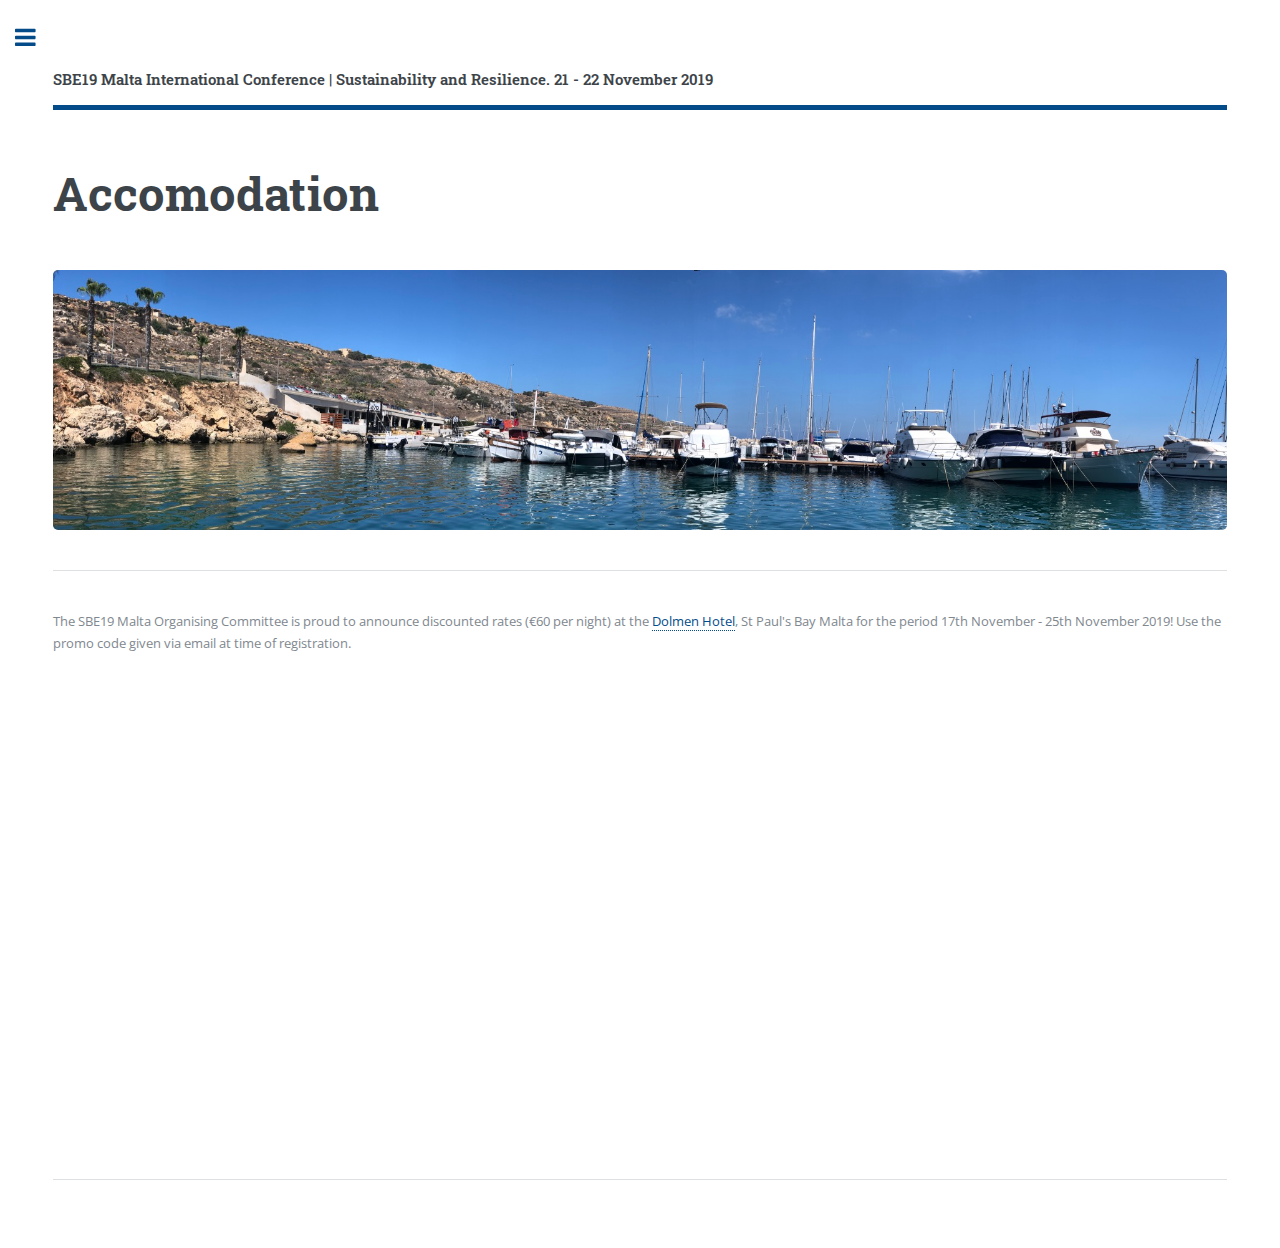
==== commit df534702: "updated" ====
--- a/accomodation.html
+++ b/accomodation.html
@@ -41,12 +41,14 @@
 									<span class="image main"><img src="images/panorama2.jpg" alt="" /></span>
 
 									<hr class="major" />
-                                    The SBE19 Malta Organising Committee is proud to announce discounted rates at the <a href="http://www.dolmen.com.mt">Dolmen Hotel</a>, Qawra Malta for the period 17th November - 25th November 2019!
+                                    The SBE19 Malta Organising Committee is proud to announce discounted rates (€60 per night) at the <a href="http://www.dolmen.com.mt">Dolmen Hotel</a>, St Paul's Bay Malta for the period 17th November - 25th November 2019!
                                     
-                                    Use the promo code given via email at time of registration.
+                                    Use the promo code given via email at time of registration.</p>
+                                    <center>
+                                    <iframe src="https://www.google.com/maps/embed?pb=!1m18!1m12!1m3!1d18143.25861355158!2d14.403793941136652!3d35.95641349727707!2m3!1f0!2f0!3f0!3m2!1i1024!2i768!4f13.1!3m3!1m2!1s0x130e4e609d011b8f%3A0xbb08294ce00dc4cf!2sDolmen%20Hotel%20Malta!5e0!3m2!1sen!2smt!4v1568307162826!5m2!1sen!2smt" width="600" height="450" frameborder="0" style="border:0;" allowfullscreen=""></iframe>
                                     
 									<hr class="major" />
-                                    
+                                    </center>
 								</section>
 
 						</div>
@@ -78,6 +80,7 @@
                                     <li><a href="fees.html">Conference Fees</a></li>
                                     <li><a href="accomodation.html">Accomodation</a></li>
                                     <li><a href="https://forms.gle/u5EXZo6mpszU6fGm8">Registration Form</a></li>
+                                    <li><a href="sponsors_2019.pdf">Call for Conference Sponsors!</a></li>
                                     <!--<li>
                                      <span class="opener">Submenu</span>
                                      <ul>
@@ -137,7 +140,7 @@
                                 <ul class="contact">
                                     <li class="fa-envelope-o"><a href="mailto:sbemalta@gmail.com">SBE Malta</a></li>
                                     <!--<li class="fa-phone">(000) 000-0000</li>-->
-                                    <li class="fa-home">Faculty of Built Environment, University of Malta</li>
+                                    <li class="fa-home"><a href="www.sbemalta.com">SBE Malta - Sustainable Built Environment Malta</a></li>
                                 </ul>
                             </section>
                             
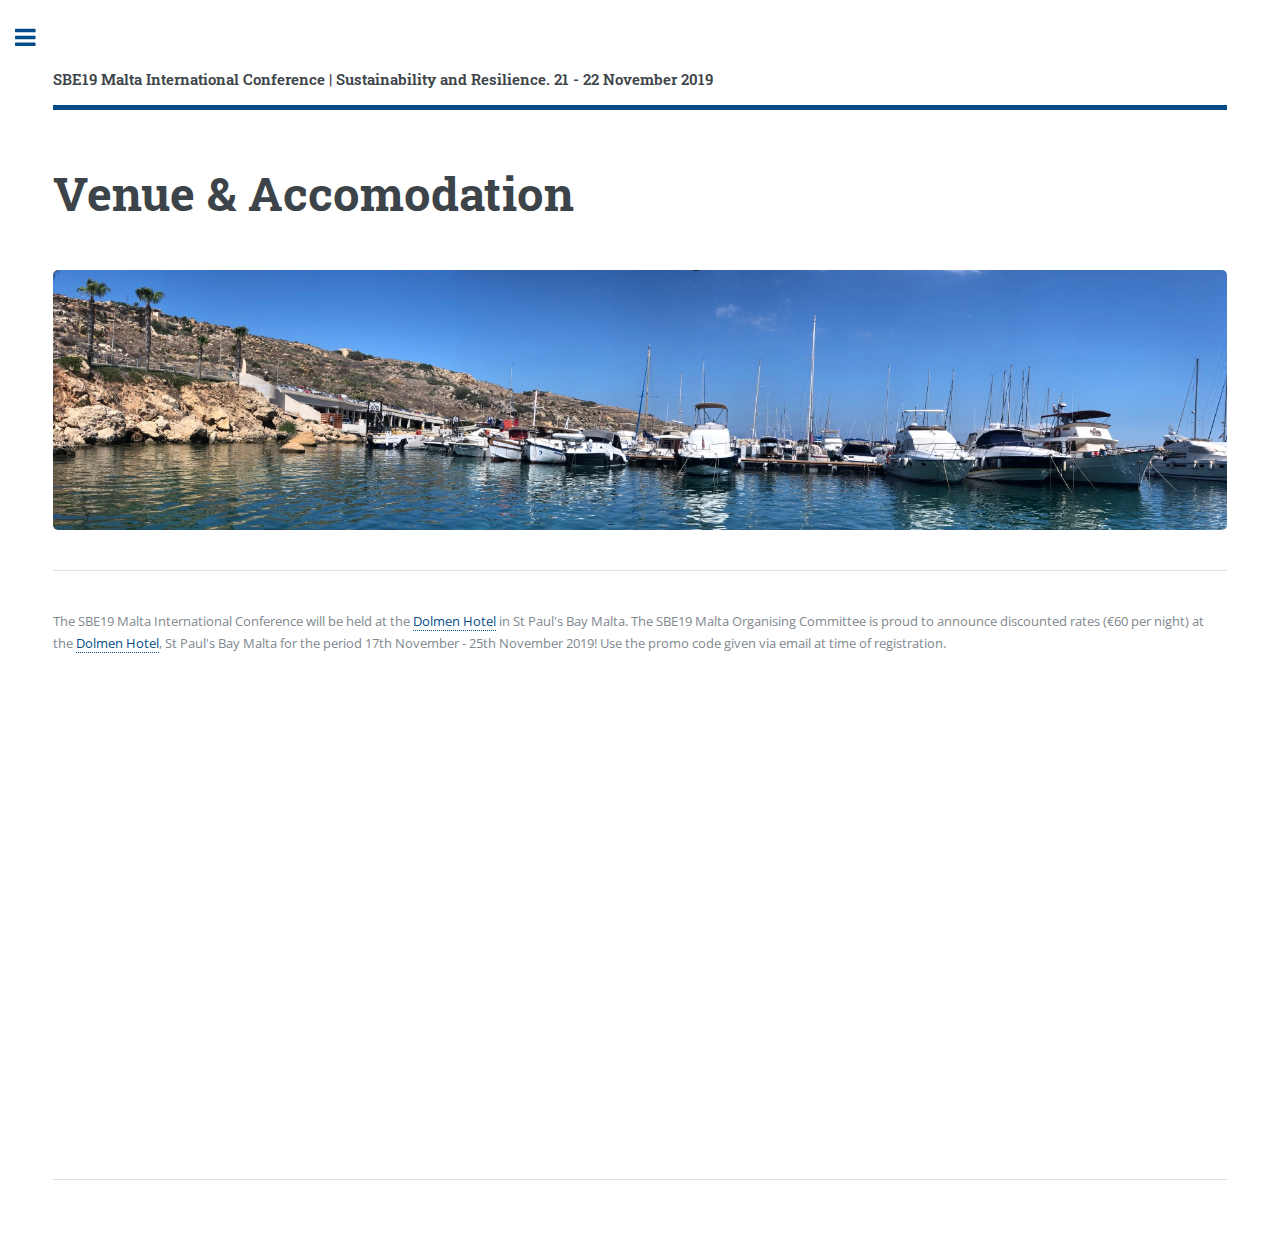
==== commit f3d98805: "Updated venue" ====
--- a/accomodation.html
+++ b/accomodation.html
@@ -35,12 +35,14 @@
 							<!-- Content -->
 								<section>
 									<header class="main">
-										<h1>Accomodation</h1>
+										<h1>Venue & Accomodation</h1>
 									</header>
 
 									<span class="image main"><img src="images/panorama2.jpg" alt="" /></span>
 
 									<hr class="major" />
+                                    The SBE19 Malta International Conference will be held at the <a href="http://www.dolmen.com.mt">Dolmen Hotel</a> in St Paul's Bay Malta.
+                                    
                                     The SBE19 Malta Organising Committee is proud to announce discounted rates (€60 per night) at the <a href="http://www.dolmen.com.mt">Dolmen Hotel</a>, St Paul's Bay Malta for the period 17th November - 25th November 2019!
                                     
                                     Use the promo code given via email at time of registration.</p>
@@ -78,9 +80,11 @@
                                     <li><a href="scientific.html">Scientific Committee</a></li>
                                     <li><a href="keynote.html">Keynote Speakers</a></li>
                                     <li><a href="fees.html">Conference Fees</a></li>
-                                    <li><a href="accomodation.html">Accomodation</a></li>
+                                    <li><a href="accomodation.html">Venue & Accomodation</a></li>
+                                    <li><a href="papers.html">Paper Publication</a></li>
                                     <li><a href="https://forms.gle/u5EXZo6mpszU6fGm8">Registration Form</a></li>
                                     <li><a href="sponsors_2019.pdf">Call for Conference Sponsors!</a></li>
+                                    <li><a href="https://cmt3.research.microsoft.com/SBEMLT019/Submission/Index"><b>Submit your paper here</b></a></li>
                                     <!--<li>
                                      <span class="opener">Submenu</span>
                                      <ul>
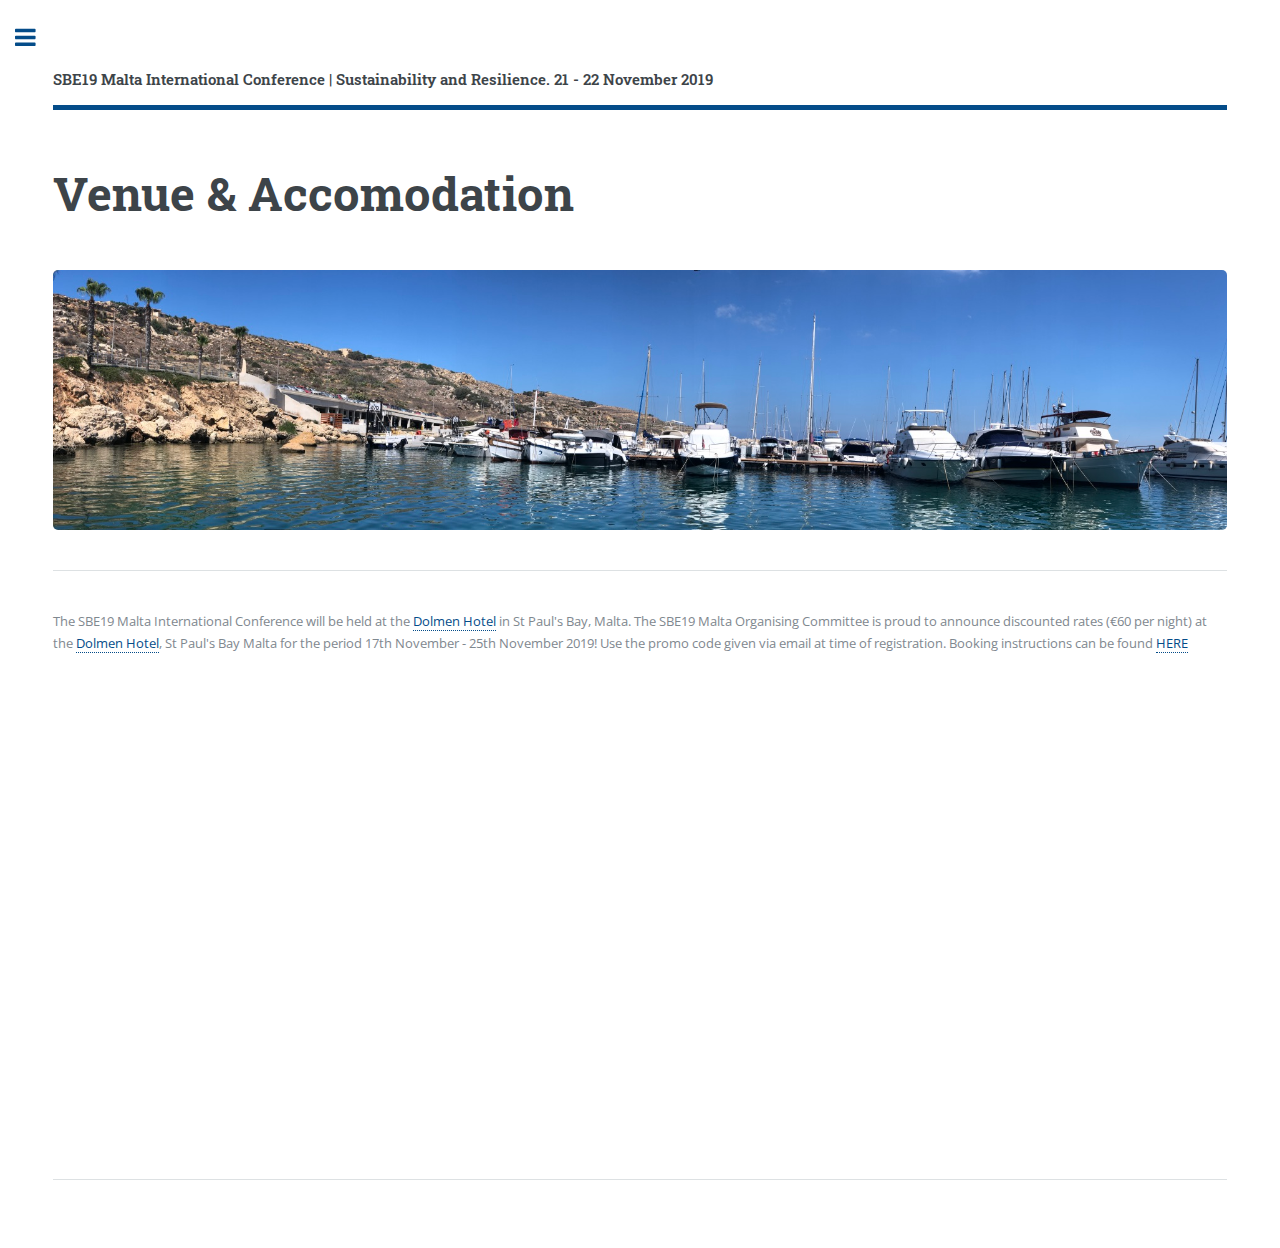
==== commit f529d882: "Bookin Instructions" ====
--- a/accomodation.html
+++ b/accomodation.html
@@ -41,11 +41,11 @@
 									<span class="image main"><img src="images/panorama2.jpg" alt="" /></span>
 
 									<hr class="major" />
-                                    The SBE19 Malta International Conference will be held at the <a href="http://www.dolmen.com.mt">Dolmen Hotel</a> in St Paul's Bay Malta.
+                                    The SBE19 Malta International Conference will be held at the <a href="http://www.dolmen.com.mt">Dolmen Hotel</a> in St Paul's Bay, Malta.
                                     
                                     The SBE19 Malta Organising Committee is proud to announce discounted rates (€60 per night) at the <a href="http://www.dolmen.com.mt">Dolmen Hotel</a>, St Paul's Bay Malta for the period 17th November - 25th November 2019!
                                     
-                                    Use the promo code given via email at time of registration.</p>
+                                    Use the promo code given via email at time of registration. Booking instructions can be found <a href="booking_instructions.pdf">HERE</a></p>
                                     <center>
                                     <iframe src="https://www.google.com/maps/embed?pb=!1m18!1m12!1m3!1d18143.25861355158!2d14.403793941136652!3d35.95641349727707!2m3!1f0!2f0!3f0!3m2!1i1024!2i768!4f13.1!3m3!1m2!1s0x130e4e609d011b8f%3A0xbb08294ce00dc4cf!2sDolmen%20Hotel%20Malta!5e0!3m2!1sen!2smt!4v1568307162826!5m2!1sen!2smt" width="600" height="450" frameborder="0" style="border:0;" allowfullscreen=""></iframe>
                                     
